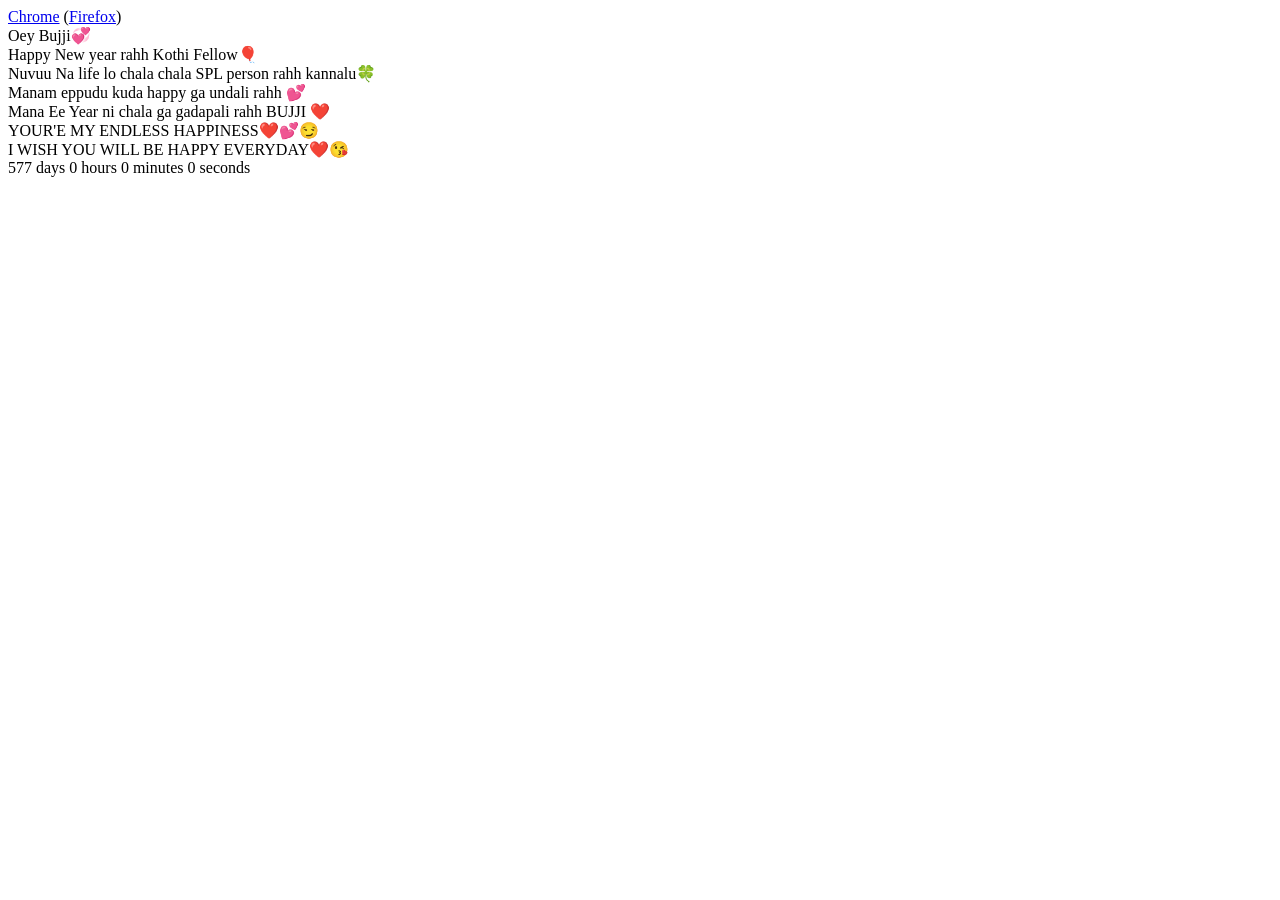
==== fille/index.html @ 2a73b1b4 "Add files via upload" ====
<!DOCTYPE html PUBLIC "-//W3C//DTD XHTML 1.0 Strict//EN" "http://www.w3.org/TR/xhtml1/DTD/xhtml1-strict.dtd">
<html xml:lang="en" xmlns="http://www.w3.org/1999/xhtml">
<head>
    <meta http-equiv="Content-Type" content="text/html; charset=UTF-8">
    <title>HBD love</title>	    
    <link type="text/css" rel="stylesheet" href="file/default.css">
    <script type="text/javascript" src="file/jquery.min.js"></script>
    <script type="text/javascript" src="file/jscex.min.js"></script>
    <script type="text/javascript" src="file/jscex-parser.js"></script>
    <script type="text/javascript" src="file/jscex-jit.js"></script>
    <script type="text/javascript" src="file/jscex-builderbase.min.js"></script>
    <script type="text/javascript" src="file/jscex-async.min.js"></script>
    <script type="text/javascript" src="file/jscex-async-powerpack.min.js"></script>
    <script type="text/javascript" src="file/function.js" charset="utf-8"></script>
    <script type="text/javascript" src="file/love.js" charset="utf-8"></script>
    <script>
        function playAudio() {
            var audio = document.getElementById("myAudio");
            audio.play();
        }
    </script>
</head>
<body>
    <div id="main">
        <div id="error"><a href="http://www.google.cn/chrome/intl/zh-CN/landing_chrome.html?hl=zh-CN&brand=CHMI">Chrome</a> (<a href="http://firefox.com.cn/download/">Firefox</a>)</div>
        <audio autoplay="autoplay" height="100" width="100" id="myAudio">
            <source src="aud.mp3" type="audio/mp3" />
            <embed height="100" width="100" src="aud.mp3" />
        </audio>
        <div id="wrap">
            <div id="text">
                <div id="code">
                    <span class="say">Oey Bujji💞</span><br>
                    <span class="say">Happy New year rahh Kothi Fellow🎈</span><br>
                    <span class="say">Nuvuu Na life lo chala chala SPL person rahh kannalu🍀</span><br>
                    <span class="say">Manam eppudu kuda happy ga undali rahh 💕</span><br>
                    <span class="say">Mana Ee Year ni chala ga gadapali rahh BUJJI ❤️</span><br>
                    <span class="say">YOUR'E MY ENDLESS HAPPINESS❤️💕😏</span><br>
                    <span class="say">I WISH YOU WILL BE HAPPY EVERYDAY❤️😘</span><br>
                </div>
            </div>
            <div id="clock-box">
                <span id="clock">577 days 0 hours 0 minutes 0 seconds</span> <!-- Change to "6940 days..." if needed -->
            </div>
            <canvas id="canvas" width="1100" height="680"></canvas>
        </div>
    </div>

    <script>
    (function() {
        var canvas = $('#canvas');
		
        if (!canvas[0].getContext) {
            $("#error").show();
            return false;
        }

        var width = canvas.width();
        var height = canvas.height();        
        canvas.attr("width", width);
        canvas.attr("height", height);

        var opts = {
            seed: {
                x: width / 2 - 20,
                color: "rgb(190, 26, 37)",
                scale: 2
            },
            branch: [
                [535, 680, 570, 250, 500, 200, 30, 100, [
                    [540, 500, 455, 417, 340, 400, 13, 100, [
                        [450, 435, 434, 430, 394, 395, 2, 40]
                    ]],
                    [550, 445, 600, 356, 680, 345, 12, 100, [
                        [578, 400, 648, 409, 661, 426, 3, 80]
                    ]],
                    [539, 281, 537, 248, 534, 217, 3, 40],
                    [546, 397, 413, 247, 328, 244, 9, 80, [
                        [427, 286, 383, 253, 371, 205, 2, 40],
                        [498, 345, 435, 315, 395, 330, 4, 60]
                    ]],
                    [546, 357, 608, 252, 678, 221, 6, 100, [
                        [590, 293, 646, 277, 648, 271, 2, 80]
                    ]]
                ]] 
            ],
            bloom: {
                num: 700,
                width: 1080,
                height: 650,
            },
            footer: {
                width: 1200,
                height: 5,
                speed: 10,
            }
        }

        var tree = new Tree(canvas[0], width, height, opts);
        var seed = tree.seed;
        var foot = tree.footer;
        var hold = 1;

        canvas.click(function(e) {
            playAudio();
            var offset = canvas.offset(), x, y;
            x = e.pageX - offset.left;
            y = e.pageY - offset.top;
            if (seed.hover(x, y)) {
                hold = 0; 
                canvas.unbind("click");
                canvas.unbind("mousemove");
                canvas.removeClass('hand');
            }
        }).mousemove(function(e) {
            var offset = canvas.offset(), x, y;
            x = e.pageX - offset.left;
            y = e.pageY - offset.top;
            canvas.toggleClass('hand', seed.hover(x, y));
        });

        var seedAnimate = eval(Jscex.compile("async", function () {
            seed.draw();
            while (hold) {
                $await(Jscex.Async.sleep(10));
            }
            while (seed.canScale()) {
                seed.scale(0.95);
                $await(Jscex.Async.sleep(10));
            }
            while (seed.canMove()) {
                seed.move(0, 2);
                foot.draw();
                $await(Jscex.Async.sleep(10));
            }
        }));

        var growAnimate = eval(Jscex.compile("async", function () {
            do {
                tree.grow();
                $await(Jscex.Async.sleep(10));
            } while (tree.canGrow());
        }));

        var flowAnimate = eval(Jscex.compile("async", function () {
            do {
                tree.flower(2);
                $await(Jscex.Async.sleep(10));
            } while (tree.canFlower());
        }));

        var moveAnimate = eval(Jscex.compile("async", function () {
            tree.snapshot("p1", 240, 0, 610, 680);
            while (tree.move("p1", 500, 0)) {
                foot.draw();
                $await(Jscex.Async.sleep(10));
            }
            foot.draw();
            tree.snapshot("p2", 500, 0, 610, 680);

            canvas.parent().css("background", "url(" + tree.toDataURL('image/png') + ")");
            canvas.css("background", "#ffe");
            $await(Jscex.Async.sleep(300));
            canvas.css("background", "none");
        }));

        var textAnimate = eval(Jscex.compile("async", function () {
            $("#code").show().typewriter();
        }));
	    
        var runAsync = eval(Jscex.compile("async", function () {
            $await(seedAnimate());
            $await(growAnimate());
            $await(flowAnimate());
            $await(moveAnimate());
            textAnimate().start();
        }));

        runAsync().start();
    })();
    </script>
</body>
</html>
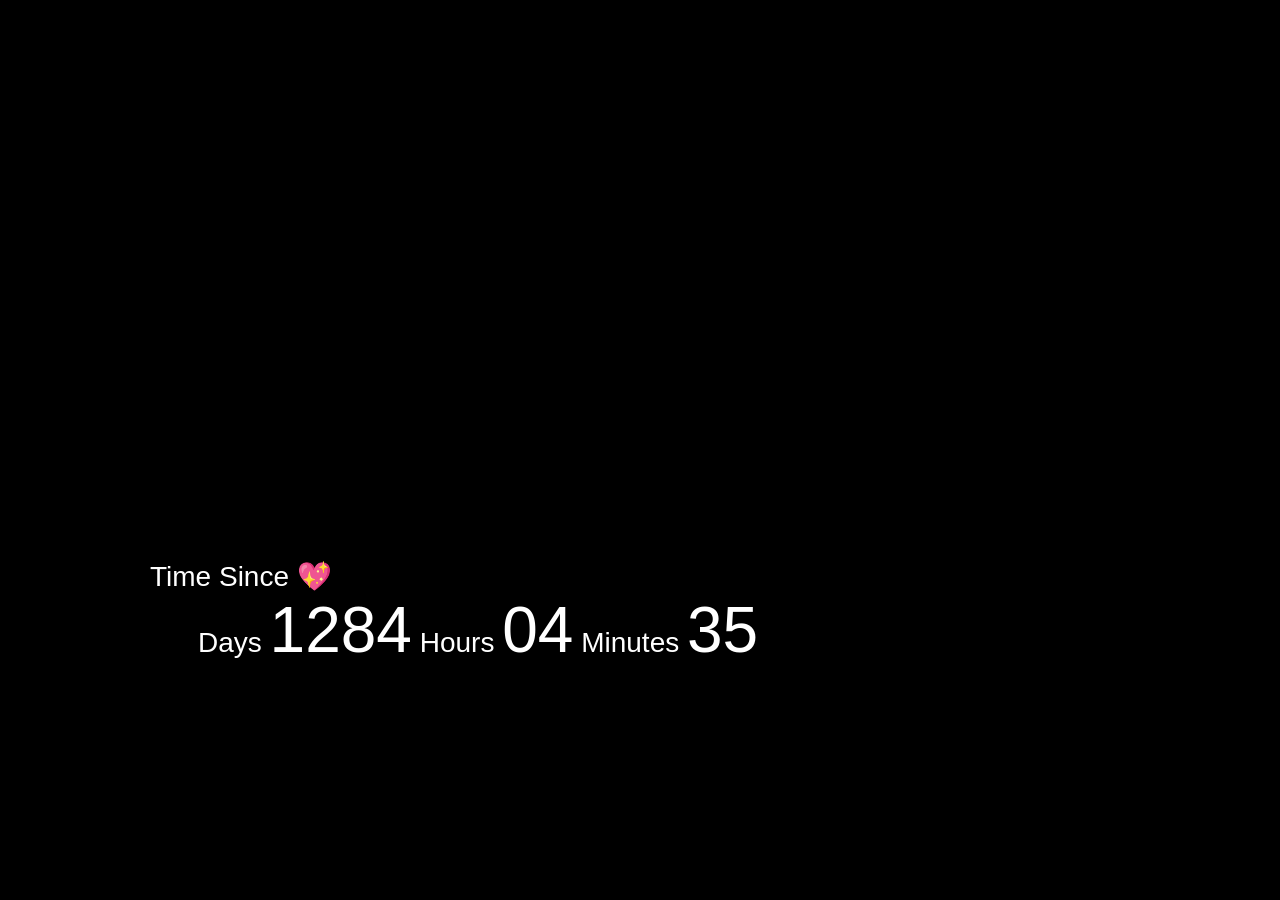
==== commit 7af6776b: "Update index.html" ====
--- a/fille/index.html
+++ b/fille/index.html
@@ -1,183 +1,59 @@
-<!DOCTYPE html PUBLIC "-//W3C//DTD XHTML 1.0 Strict//EN" "http://www.w3.org/TR/xhtml1/DTD/xhtml1-strict.dtd">
-<html xml:lang="en" xmlns="http://www.w3.org/1999/xhtml">
+<!DOCTYPE html>
+<html lang="en">
 <head>
-    <meta http-equiv="Content-Type" content="text/html; charset=UTF-8">
-    <title>HBD love</title>	    
-    <link type="text/css" rel="stylesheet" href="file/default.css">
-    <script type="text/javascript" src="file/jquery.min.js"></script>
-    <script type="text/javascript" src="file/jscex.min.js"></script>
-    <script type="text/javascript" src="file/jscex-parser.js"></script>
-    <script type="text/javascript" src="file/jscex-jit.js"></script>
-    <script type="text/javascript" src="file/jscex-builderbase.min.js"></script>
-    <script type="text/javascript" src="file/jscex-async.min.js"></script>
-    <script type="text/javascript" src="file/jscex-async-powerpack.min.js"></script>
-    <script type="text/javascript" src="file/function.js" charset="utf-8"></script>
-    <script type="text/javascript" src="file/love.js" charset="utf-8"></script>
-    <script>
-        function playAudio() {
-            var audio = document.getElementById("myAudio");
-            audio.play();
-        }
-    </script>
+    <meta charset="UTF-8">
+    <title>Happy New Year ❤️</title>
+
+    <link rel="stylesheet" href="./default.css">
+
+    <script src="./jquery.min.js"></script>
+    <script src="./jscex.min.js"></script>
+    <script src="./jscex-parser.js"></script>
+    <script src="./jscex-builderbase.min.js"></script>
+    <script src="./jscex-async.min.js"></script>
+    <script src="./jscex-async-powerpack.min.js"></script>
+    <script src="./jscex-jit.js"></script>
+    <script src="./function.js"></script>
+    <script src="./love.js"></script>
 </head>
+
 <body>
-    <div id="main">
-        <div id="error"><a href="http://www.google.cn/chrome/intl/zh-CN/landing_chrome.html?hl=zh-CN&brand=CHMI">Chrome</a> (<a href="http://firefox.com.cn/download/">Firefox</a>)</div>
-        <audio autoplay="autoplay" height="100" width="100" id="myAudio">
-            <source src="aud.mp3" type="audio/mp3" />
-            <embed height="100" width="100" src="aud.mp3" />
-        </audio>
-        <div id="wrap">
-            <div id="text">
-                <div id="code">
-                    <span class="say">Oey Bujji💞</span><br>
-                    <span class="say">Happy New year rahh Kothi Fellow🎈</span><br>
-                    <span class="say">Nuvuu Na life lo chala chala SPL person rahh kannalu🍀</span><br>
-                    <span class="say">Manam eppudu kuda happy ga undali rahh 💕</span><br>
-                    <span class="say">Mana Ee Year ni chala ga gadapali rahh BUJJI ❤️</span><br>
-                    <span class="say">YOUR'E MY ENDLESS HAPPINESS❤️💕😏</span><br>
-                    <span class="say">I WISH YOU WILL BE HAPPY EVERYDAY❤️😘</span><br>
-                </div>
+<div id="main">
+    <div id="wrap">
+
+        <div id="text">
+            <div id="code">
+                Oey Buji 💕<br>
+                Happy New Year rahh Kothi Fellow ❤️<br>
+                Nuvvu Na life lo chala chala SPL person rahh kannalu 🍀<br>
+                Manam eppudu kuda happy ga undali rahh 💖<br>
+                Mana Ee Year ni chala ga gadapali rahh BUJI ❤️<br>
+                YOU'RE MY ENDLESS HAPPINESS 💕🥰<br>
+                I WISH YOU WILL BE HAPPY EVERYDAY 💖😘
             </div>
-            <div id="clock-box">
-                <span id="clock">577 days 0 hours 0 minutes 0 seconds</span> <!-- Change to "6940 days..." if needed -->
-            </div>
-            <canvas id="canvas" width="1100" height="680"></canvas>
         </div>
+
+        <div id="clock-box">
+            <span>Time Since 💖</span>
+            <div id="clock"></div>
+        </div>
+
+        <canvas id="canvas" width="1100" height="680"></canvas>
+
     </div>
+</div>
 
-    <script>
-    (function() {
-        var canvas = $('#canvas');
-		
-        if (!canvas[0].getContext) {
-            $("#error").show();
-            return false;
-        }
+<script>
+    var together = new Date("2023-06-01"); // change date if needed
+    together.setHours(0, 0, 0, 0);
 
-        var width = canvas.width();
-        var height = canvas.height();        
-        canvas.attr("width", width);
-        canvas.attr("height", height);
+    setInterval(function () {
+        timeElapse(together);
+    }, 1000);
 
-        var opts = {
-            seed: {
-                x: width / 2 - 20,
-                color: "rgb(190, 26, 37)",
-                scale: 2
-            },
-            branch: [
-                [535, 680, 570, 250, 500, 200, 30, 100, [
-                    [540, 500, 455, 417, 340, 400, 13, 100, [
-                        [450, 435, 434, 430, 394, 395, 2, 40]
-                    ]],
-                    [550, 445, 600, 356, 680, 345, 12, 100, [
-                        [578, 400, 648, 409, 661, 426, 3, 80]
-                    ]],
-                    [539, 281, 537, 248, 534, 217, 3, 40],
-                    [546, 397, 413, 247, 328, 244, 9, 80, [
-                        [427, 286, 383, 253, 371, 205, 2, 40],
-                        [498, 345, 435, 315, 395, 330, 4, 60]
-                    ]],
-                    [546, 357, 608, 252, 678, 221, 6, 100, [
-                        [590, 293, 646, 277, 648, 271, 2, 80]
-                    ]]
-                ]] 
-            ],
-            bloom: {
-                num: 700,
-                width: 1080,
-                height: 650,
-            },
-            footer: {
-                width: 1200,
-                height: 5,
-                speed: 10,
-            }
-        }
+    $("#code").show().typewriter();
+    $("#clock-box").show();
+</script>
 
-        var tree = new Tree(canvas[0], width, height, opts);
-        var seed = tree.seed;
-        var foot = tree.footer;
-        var hold = 1;
-
-        canvas.click(function(e) {
-            playAudio();
-            var offset = canvas.offset(), x, y;
-            x = e.pageX - offset.left;
-            y = e.pageY - offset.top;
-            if (seed.hover(x, y)) {
-                hold = 0; 
-                canvas.unbind("click");
-                canvas.unbind("mousemove");
-                canvas.removeClass('hand');
-            }
-        }).mousemove(function(e) {
-            var offset = canvas.offset(), x, y;
-            x = e.pageX - offset.left;
-            y = e.pageY - offset.top;
-            canvas.toggleClass('hand', seed.hover(x, y));
-        });
-
-        var seedAnimate = eval(Jscex.compile("async", function () {
-            seed.draw();
-            while (hold) {
-                $await(Jscex.Async.sleep(10));
-            }
-            while (seed.canScale()) {
-                seed.scale(0.95);
-                $await(Jscex.Async.sleep(10));
-            }
-            while (seed.canMove()) {
-                seed.move(0, 2);
-                foot.draw();
-                $await(Jscex.Async.sleep(10));
-            }
-        }));
-
-        var growAnimate = eval(Jscex.compile("async", function () {
-            do {
-                tree.grow();
-                $await(Jscex.Async.sleep(10));
-            } while (tree.canGrow());
-        }));
-
-        var flowAnimate = eval(Jscex.compile("async", function () {
-            do {
-                tree.flower(2);
-                $await(Jscex.Async.sleep(10));
-            } while (tree.canFlower());
-        }));
-
-        var moveAnimate = eval(Jscex.compile("async", function () {
-            tree.snapshot("p1", 240, 0, 610, 680);
-            while (tree.move("p1", 500, 0)) {
-                foot.draw();
-                $await(Jscex.Async.sleep(10));
-            }
-            foot.draw();
-            tree.snapshot("p2", 500, 0, 610, 680);
-
-            canvas.parent().css("background", "url(" + tree.toDataURL('image/png') + ")");
-            canvas.css("background", "#ffe");
-            $await(Jscex.Async.sleep(300));
-            canvas.css("background", "none");
-        }));
-
-        var textAnimate = eval(Jscex.compile("async", function () {
-            $("#code").show().typewriter();
-        }));
-	    
-        var runAsync = eval(Jscex.compile("async", function () {
-            $await(seedAnimate());
-            $await(growAnimate());
-            $await(flowAnimate());
-            $await(moveAnimate());
-            textAnimate().start();
-        }));
-
-        runAsync().start();
-    })();
-    </script>
 </body>
-</html>+</html>
--- a/fille/default.css
+++ b/fille/default.css
@@ -0,0 +1,84 @@
+body {
+  margin: 0;
+  padding: 0;
+  background-color: #000; /* solid black background, images removed */
+  color: white;
+  font-size: 14px;
+  font-family: sans-serif;
+  overflow: auto;
+}
+a {
+  color: white;
+  font-size: 14px;
+}
+#main {
+  width: 100%;
+}
+#wrap {
+  position: relative;
+  margin: 0 auto;
+  width: 1100px;
+  height: 680px;
+  margin-top: 10px;
+}
+#text {
+  width: 272px;
+  height: 560px;
+  left: 188px;
+  top: 80px;
+  position: absolute;
+}
+#code {
+  display: none;
+  color: rgb(196, 255, 255);
+  font-size: 16px;
+  margin-top: 70px;
+  line-height: 25px;
+  font-size: larger;
+  font-weight: bolder;
+}
+#clock-box {
+  position: absolute;
+  left: 60px;
+  top: 550px;
+  font-size: 28px;
+  display: none;
+}
+#clock-box a {
+  font-size: 28px;
+  text-decoration: none;
+}
+#clock {
+  margin-left: 48px;
+}
+#clock .digit {
+  font-size: 64px;
+}
+#canvas {
+  margin: 0 auto;
+  width: 1100px;
+  height: 680px;
+}
+#error {
+  margin: 0 auto;
+  text-align: center;
+  margin-top: 60px;
+  display: none;
+}
+.hand {
+  cursor: pointer;
+}
+.say {
+  margin-left: 5px;
+}
+.space {
+  margin-right: 150px;
+}
+
+#message-box{
+  position: absolute;
+  margin-top:450px;
+  font-size: 25px;
+  font-family: monospace;
+
+}
